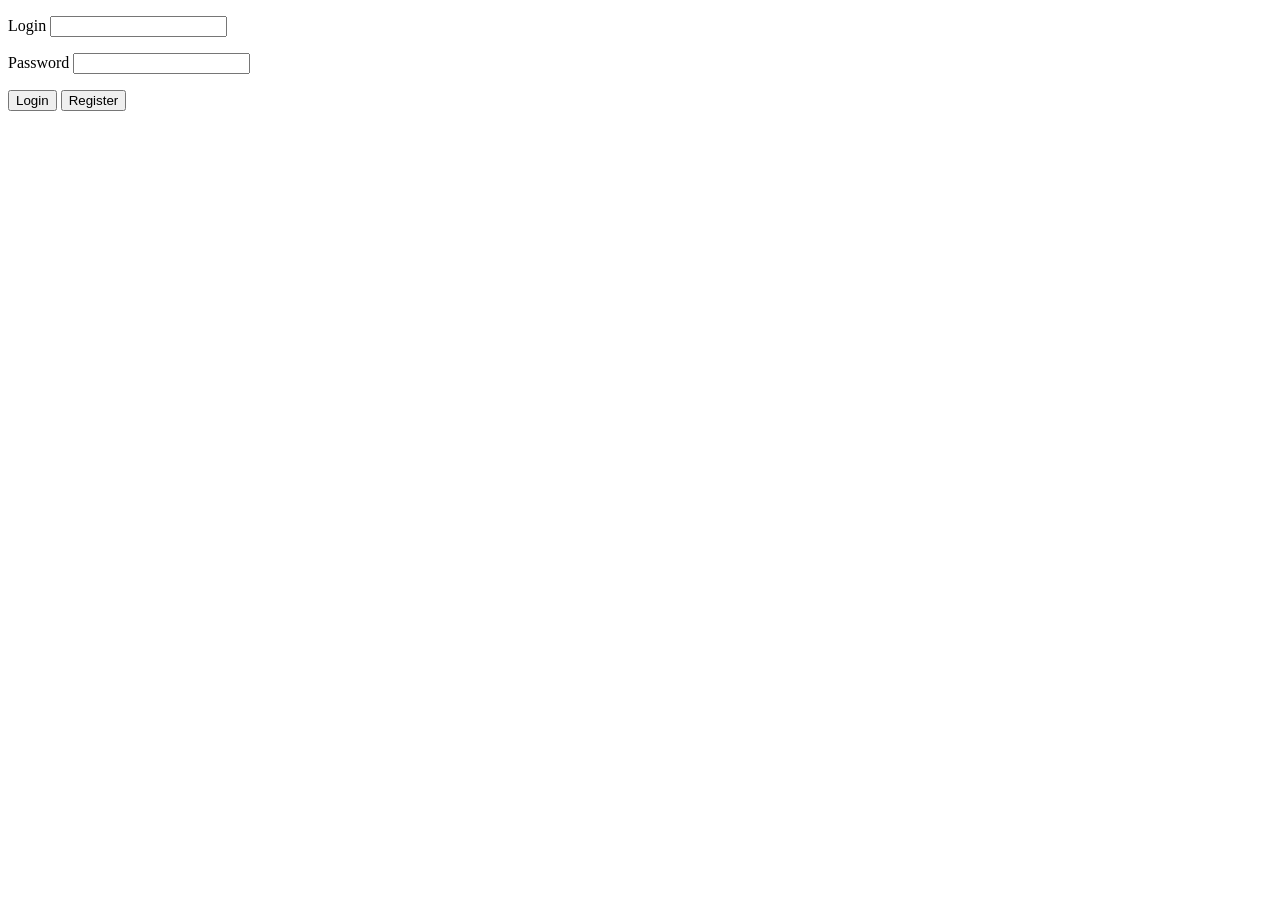
==== frontend/auth/app/index.html @ 1543e97f "auth" ====
<!DOCTYPE html>
<html lang="en">
<head>
    <meta charset="UTF-8">
    <meta name="viewport" content="width=device-width, initial-scale=1.0">
    <title>Login</title>
</head>
<body>
    <form method="post">
        <p><label>Login <input id="login" autocomplete="username" required></label></p>
        <p><label>Password <input id="password" type="password" autocomplete="current-password" minlength="8" required></label></p>
        <input type="hidden" name="login_hash">
        <input type="hidden" name="password_hash">
        <button type="submit" value="login">Login</button>
        <button type="submit" value="register">Register</button>
    </form>

    <script>
        async function hash(value) {
            const first = await crypto.subtle.digest("SHA-256", new TextEncoder().encode(value));
            const second = await crypto.subtle.digest("SHA-256", first);
            return Array.from(new Uint8Array(second), byte => byte.toString(16).padStart(2, "0")).join("");
        }

        const form = document.querySelector("form");
        form.addEventListener("submit", async event => {
            event.preventDefault();
            if (!globalThis.crypto?.subtle) {
                alert("Hashing requires HTTPS or localhost.");
                return;
            }
            form.elements.login_hash.value = await hash(document.getElementById("login").value);
            form.elements.password_hash.value = await hash(document.getElementById("password").value);
            const target = new URL("/auth/" + (event.submitter?.value || "login"), location.href);
            target.port = "${AUTH_API_PORT}";
            form.action = target.href;
            form.submit();
        });
    </script>
</body>
</html>
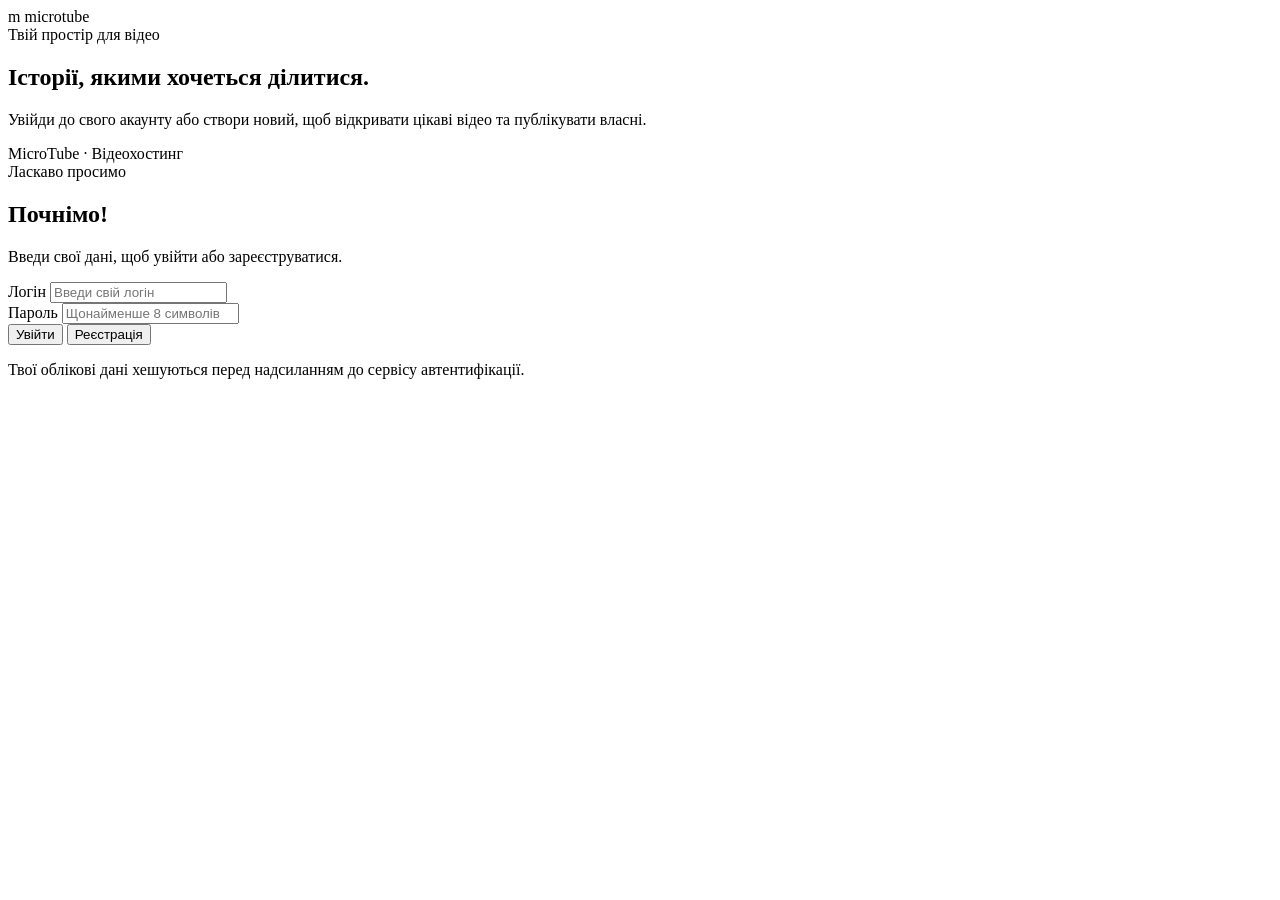
==== commit 87bb681d: "WIP: frontend" ====
--- a/frontend/auth/app/index.html
+++ b/frontend/auth/app/index.html
@@ -1,37 +1,139 @@
 <!DOCTYPE html>
-<html lang="en">
+<html lang="uk">
 <head>
     <meta charset="UTF-8">
     <meta name="viewport" content="width=device-width, initial-scale=1.0">
-    <title>Login</title>
+    <meta name="theme-color" content="#f8f6f1">
+    <title>MicroTube — Автентифікація</title>
+
+    <link rel="stylesheet" href="/styles.css">
 </head>
+
 <body>
-    <form method="post">
-        <p><label>Login <input id="login" autocomplete="username" required></label></p>
-        <p><label>Password <input id="password" type="password" autocomplete="current-password" minlength="8" required></label></p>
-        <input type="hidden" name="login_hash">
-        <input type="hidden" name="password_hash">
-        <button type="submit" value="login">Login</button>
-        <button type="submit" value="register">Register</button>
-    </form>
+    <main class="auth-card">
+        <section class="welcome-panel">
+            <div class="brand">
+                <span class="brand-icon">m</span>
+                <span>microtube</span>
+            </div>
+
+            <div class="welcome-content">
+                <div class="eyebrow">Твій простір для відео</div>
+
+                <h1>Історії, якими хочеться ділитися.</h1>
+
+                <p>
+                    Увійди до свого акаунту або створи новий,
+                    щоб відкривати цікаві відео та публікувати власні.
+                </p>
+            </div>
+
+            <div class="welcome-footer">
+                MicroTube · Відеохостинг
+            </div>
+
+            <div class="art" aria-hidden="true"></div>
+        </section>
+
+        <section class="form-panel">
+            <div class="eyebrow">Ласкаво просимо</div>
+
+            <h2>Почнімо!</h2>
+
+            <p class="form-description">
+                Введи свої дані, щоб увійти або зареєструватися.
+            </p>
+
+            <form method="post">
+                <div class="field">
+                    <label for="login">Логін</label>
+
+                    <input
+                        id="login"
+                        autocomplete="username"
+                        placeholder="Введи свій логін"
+                        required
+                    >
+                </div>
+
+                <div class="field">
+                    <label for="password">Пароль</label>
+
+                    <input
+                        id="password"
+                        type="password"
+                        autocomplete="current-password"
+                        placeholder="Щонайменше 8 символів"
+                        minlength="8"
+                        required
+                    >
+                </div>
+
+                <input type="hidden" name="login_hash">
+                <input type="hidden" name="password_hash">
+
+                <div class="button-row">
+                    <button
+                        class="login-button"
+                        type="submit"
+                        value="login">
+                        Увійти
+                    </button>
+
+                    <button
+                        class="register-button"
+                        type="submit"
+                        value="register">
+                        Реєстрація
+                    </button>
+                </div>
+            </form>
+
+            <p class="security-note">
+                Твої облікові дані хешуються перед надсиланням
+                до сервісу автентифікації.
+            </p>
+        </section>
+    </main>
 
     <script>
         async function hash(value) {
-            const first = await crypto.subtle.digest("SHA-256", new TextEncoder().encode(value));
+            const first = await crypto.subtle.digest(
+                "SHA-256",
+                new TextEncoder().encode(value)
+            );
+
             const second = await crypto.subtle.digest("SHA-256", first);
-            return Array.from(new Uint8Array(second), byte => byte.toString(16).padStart(2, "0")).join("");
+
+            return Array.from(
+                new Uint8Array(second),
+                byte => byte.toString(16).padStart(2, "0")
+            ).join("");
         }
 
         const form = document.querySelector("form");
+
         form.addEventListener("submit", async event => {
             event.preventDefault();
+
             if (!globalThis.crypto?.subtle) {
                 alert("Hashing requires HTTPS or localhost.");
                 return;
             }
-            form.elements.login_hash.value = await hash(document.getElementById("login").value);
-            form.elements.password_hash.value = await hash(document.getElementById("password").value);
-            const target = new URL("/auth/" + (event.submitter?.value || "login"), location.href);
+
+            form.elements.login_hash.value = await hash(
+                document.getElementById("login").value
+            );
+
+            form.elements.password_hash.value = await hash(
+                document.getElementById("password").value
+            );
+
+            const target = new URL(
+                "/auth/" + (event.submitter?.value || "login"),
+                location.href
+            );
+
             target.port = "${AUTH_API_PORT}";
             form.action = target.href;
             form.submit();
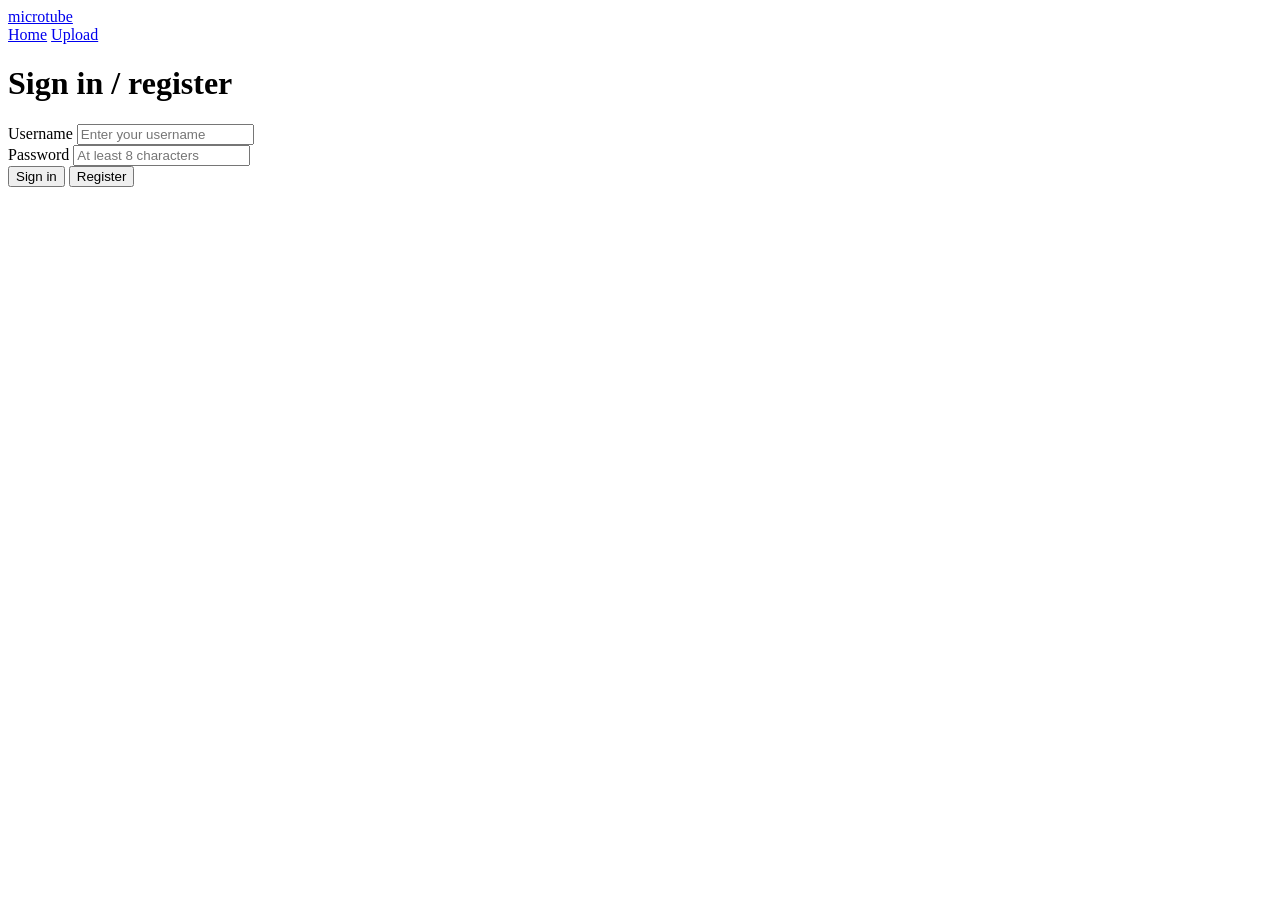
==== commit 9bb001f2: "[VIBECODED] New UI" ====
--- a/frontend/auth/app/index.html
+++ b/frontend/auth/app/index.html
@@ -1,69 +1,46 @@
 <!DOCTYPE html>
-<html lang="uk">
+<html lang="en">
 <head>
     <meta charset="UTF-8">
     <meta name="viewport" content="width=device-width, initial-scale=1.0">
-    <meta name="theme-color" content="#f8f6f1">
-    <title>MicroTube — Автентифікація</title>
+    <meta name="theme-color" content="#ffffff">
+    <title>MicroTube — Authentication</title>
 
-    <link rel="stylesheet" href="/styles.css">
+    <link rel="stylesheet" href="/shared/base.css">
+    <link rel="stylesheet" href="/shared/auth.css">
 </head>
 
 <body>
-    <main class="auth-card">
-        <section class="welcome-panel">
-            <div class="brand">
-                <span class="brand-icon">m</span>
-                <span>microtube</span>
-            </div>
-
-            <div class="welcome-content">
-                <div class="eyebrow">Твій простір для відео</div>
-
-                <h1>Історії, якими хочеться ділитися.</h1>
-
-                <p>
-                    Увійди до свого акаунту або створи новий,
-                    щоб відкривати цікаві відео та публікувати власні.
-                </p>
-            </div>
-
-            <div class="welcome-footer">
-                MicroTube · Відеохостинг
-            </div>
-
-            <div class="art" aria-hidden="true"></div>
-        </section>
-
-        <section class="form-panel">
-            <div class="eyebrow">Ласкаво просимо</div>
-
-            <h2>Почнімо!</h2>
-
-            <p class="form-description">
-                Введи свої дані, щоб увійти або зареєструватися.
-            </p>
-
+    <div class="site-shell">
+        <header class="site-header">
+            <a class="brand" href="/" data-port="8080">microtube</a>
+            <nav class="header-actions" aria-label="Navigation">
+                <a href="/" data-port="8080">Home</a>
+                <a href="/" data-port="8082">Upload</a>
+            </nav>
+        </header>
+        <main class="auth-page">
+            <h1>Sign in / register</h1>
             <form method="post">
                 <div class="field">
-                    <label for="login">Логін</label>
+                    <label for="login">Username</label>
 
                     <input
                         id="login"
                         autocomplete="username"
-                        placeholder="Введи свій логін"
+                        placeholder="Enter your username"
                         required
                     >
                 </div>
 
                 <div class="field">
-                    <label for="password">Пароль</label>
+                    <label for="password">Password</label>
 
                     <input
                         id="password"
                         type="password"
                         autocomplete="current-password"
-                        placeholder="Щонайменше 8 символів"
+                        placeholder="At least 8 characters"
                         minlength="8"
                         required
                     >
@@ -74,29 +51,32 @@
 
                 <div class="button-row">
                     <button
-                        class="login-button"
+                        class="button button-primary"
                         type="submit"
                         value="login">
-                        Увійти
+                        Sign in
                     </button>
 
                     <button
-                        class="register-button"
+                        class="button"
                         type="submit"
                         value="register">
-                        Реєстрація
+                        Register
                     </button>
                 </div>
             </form>
 
-            <p class="security-note">
-                Твої облікові дані хешуються перед надсиланням
-                до сервісу автентифікації.
-            </p>
-        </section>
-    </main>
+            <p id="auth-message" role="alert" hidden></p>
+        </main>
+    </div>
 
     <script>
+        document.querySelectorAll("[data-port]").forEach(link => {
+            const target = new URL("/", location.href);
+            target.port = link.dataset.port;
+            link.href = target.href;
+        });
+
         async function hash(value) {
             const first = await crypto.subtle.digest(
                 "SHA-256",
@@ -117,7 +97,9 @@
             event.preventDefault();
 
             if (!globalThis.crypto?.subtle) {
-                alert("Hashing requires HTTPS or localhost.");
+                const message = document.getElementById("auth-message");
+                message.textContent = "Sign in requires HTTPS or localhost.";
+                message.hidden = false;
                 return;
             }
 
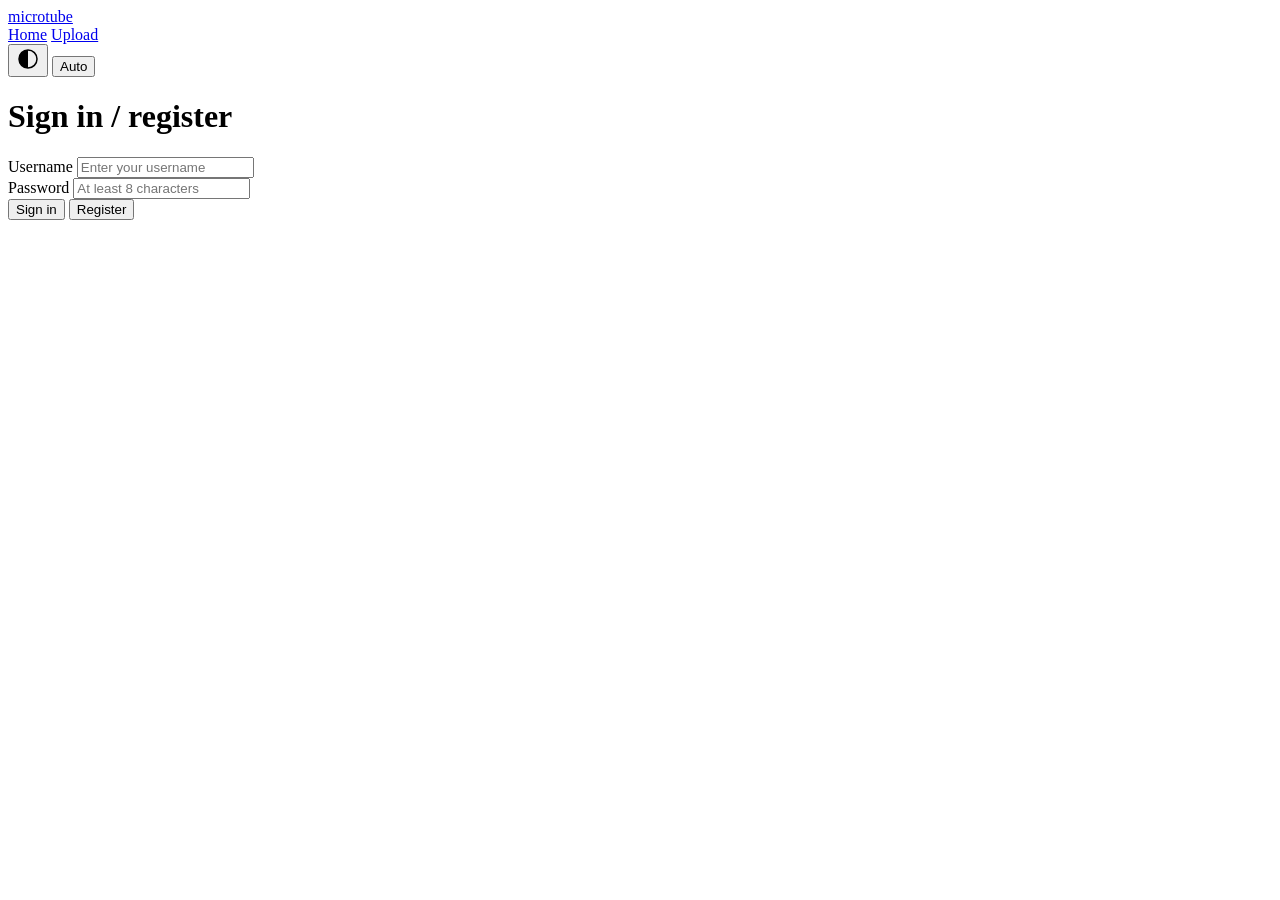
==== commit 793d39c3: "[VIBECODED] Dark theme and search focus" ====
--- a/frontend/auth/app/index.html
+++ b/frontend/auth/app/index.html
@@ -6,7 +6,8 @@
     <meta name="theme-color" content="#ffffff">
     <title>MicroTube — Authentication</title>
 
-    <link rel="stylesheet" href="/shared/base.css">
+    <script src="/shared/theme.js?v=2"></script>
+    <link rel="stylesheet" href="/shared/base.css?v=4">
     <link rel="stylesheet" href="/shared/auth.css">
 </head>
 
@@ -17,6 +18,15 @@
             <nav class="header-actions" aria-label="Navigation">
                 <a href="/" data-port="8080">Home</a>
                 <a href="/" data-port="8082">Upload</a>
+                <div class="theme-control">
+                    <button id="theme-toggle" class="theme-toggle" type="button" aria-label="Dark theme" aria-pressed="false">
+                        <svg width="24" height="24" viewBox="0 0 24 24" aria-hidden="true" focusable="false">
+                            <circle cx="12" cy="12" r="9" fill="none" stroke="currentColor" stroke-width="1.5"/>
+                            <path d="M12 3a9 9 0 0 0 0 18Z" fill="currentColor"/>
+                        </svg>
+                    </button>
+                    <button id="theme-auto" class="theme-auto" type="button" aria-label="Use system theme" aria-pressed="true">Auto</button>
+                </div>
             </nav>
         </header>
         <main class="auth-page">
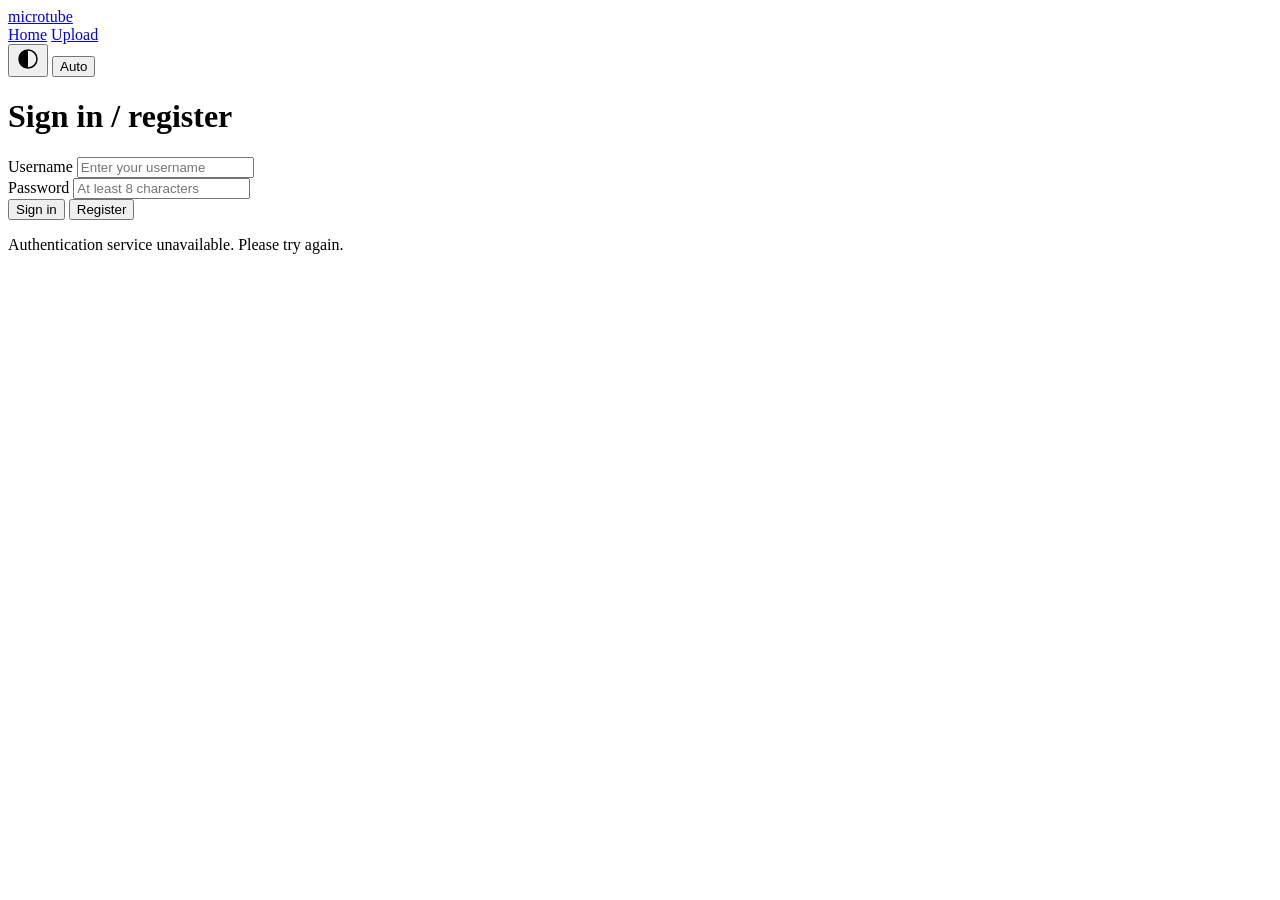
==== commit 283f0f8d: "improved registration UI flow" ====
--- a/frontend/auth/app/index.html
+++ b/frontend/auth/app/index.html
@@ -8,7 +8,7 @@
 
     <script src="/shared/theme.js?v=2"></script>
     <link rel="stylesheet" href="/shared/base.css?v=4">
-    <link rel="stylesheet" href="/shared/auth.css">
+    <link rel="stylesheet" href="/shared/auth.css?v=2">
 </head>
 
 <body>
@@ -56,9 +56,6 @@
                     >
                 </div>
 
-                <input type="hidden" name="login_hash">
-                <input type="hidden" name="password_hash">
-
                 <div class="button-row">
                     <button
                         class="button button-primary"
@@ -76,7 +73,8 @@
                 </div>
             </form>
 
-            <p id="auth-message" role="alert" hidden></p>
+            <p id="auth-message" class="message" role="status" aria-live="polite" hidden></p>
+            <button id="logout" class="button" type="button" hidden>Sign out</button>
         </main>
     </div>
 
@@ -102,34 +100,126 @@
         }
 
         const form = document.querySelector("form");
+        const message = document.getElementById("auth-message");
+        const logout = document.getElementById("logout");
+        let busy = false;
+
+        function showMessage(text, error = false) {
+            message.className = "message" + (error ? " error" : "");
+            message.setAttribute("role", error ? "alert" : "status");
+            message.setAttribute("aria-live", error ? "assertive" : "polite");
+            message.textContent = text;
+            message.hidden = !text;
+        }
+
+        function signedIn(value) {
+            form.hidden = value;
+            logout.hidden = !value;
+            document.querySelector(".auth-page h1").textContent = value ? "Account" : "Sign in / register";
+            document.getElementById("password").value = "";
+        }
+
+        function setBusy(value) {
+            busy = value;
+            form.setAttribute("aria-busy", String(value));
+            for (const field of form.elements) field.disabled = value;
+            logout.disabled = value;
+        }
+
+        async function request(action, options = {}) {
+            const controller = new AbortController();
+            const timeout = setTimeout(() => controller.abort(), 10000);
+            try {
+                const response = await fetch("/api/auth/" + action, {
+                    ...options, credentials: "same-origin", cache: "no-store", signal: controller.signal
+                });
+                if (!response.ok) {
+                    const errors = {
+                        401: "Incorrect username or password.",
+                        403: "Request rejected. Reload the page and try again.",
+                        409: "This username is already taken.",
+                        422: "Check your username and password."
+                    };
+                    const error = new Error(errors[response.status] || "Authentication service unavailable. Please try again.");
+                    error.status = response.status;
+                    throw error;
+                }
+                return response;
+            } catch (error) {
+                if (error.status) throw error;
+                throw new Error("Could not reach the authentication service. Please try again.");
+            } finally {
+                clearTimeout(timeout);
+            }
+        }
 
         form.addEventListener("submit", async event => {
             event.preventDefault();
+            if (busy) return;
+            const action = event.submitter?.value || "login";
 
             if (!globalThis.crypto?.subtle) {
-                const message = document.getElementById("auth-message");
-                message.textContent = "Sign in requires HTTPS or localhost.";
-                message.hidden = false;
+                showMessage("Sign in requires HTTPS or localhost.", true);
                 return;
             }
 
-            form.elements.login_hash.value = await hash(
-                document.getElementById("login").value
-            );
-
-            form.elements.password_hash.value = await hash(
-                document.getElementById("password").value
-            );
-
-            const target = new URL(
-                "/auth/" + (event.submitter?.value || "login"),
-                location.href
-            );
-
-            target.port = "${AUTH_API_PORT}";
-            form.action = target.href;
-            form.submit();
+            setBusy(true);
+            showMessage(action === "register" ? "Creating account…" : "Signing in…");
+            let created = false;
+            try {
+                const body = new URLSearchParams({
+                    login_hash: await hash(document.getElementById("login").value),
+                    password_hash: await hash(document.getElementById("password").value)
+                });
+                await request(action, {method: "POST", body});
+                created = action === "register";
+                try {
+                    await request("me");
+                } catch (error) {
+                    if (error.status === 401) {
+                        throw new Error("Could not confirm your session. Allow cookies and try signing in again.");
+                    }
+                    throw error;
+                }
+                signedIn(true);
+                showMessage(action === "register" ? "Account created. You are signed in." : "You are signed in.");
+                location.assign(document.querySelector('[data-port="8080"]').href);
+            } catch (error) {
+                showMessage((created ? "Account created. " : "") + error.message, true);
+            } finally {
+                setBusy(false);
+            }
         });
+
+        logout.addEventListener("click", async () => {
+            if (busy) return;
+            setBusy(true);
+            try {
+                await request("logout", {method: "POST"});
+                signedIn(false);
+                showMessage("You are signed out.");
+            } catch (error) {
+                showMessage(error.message, true);
+            } finally {
+                setBusy(false);
+            }
+        });
+
+        async function restoreSession() {
+            setBusy(true);
+            try {
+                await request("me");
+                signedIn(true);
+                showMessage("You are signed in.");
+            } catch (error) {
+                signedIn(false);
+                if (error.status !== 401) showMessage(error.message, true);
+            } finally {
+                setBusy(false);
+            }
+        }
+
+        restoreSession();
     </script>
 </body>
 </html>
